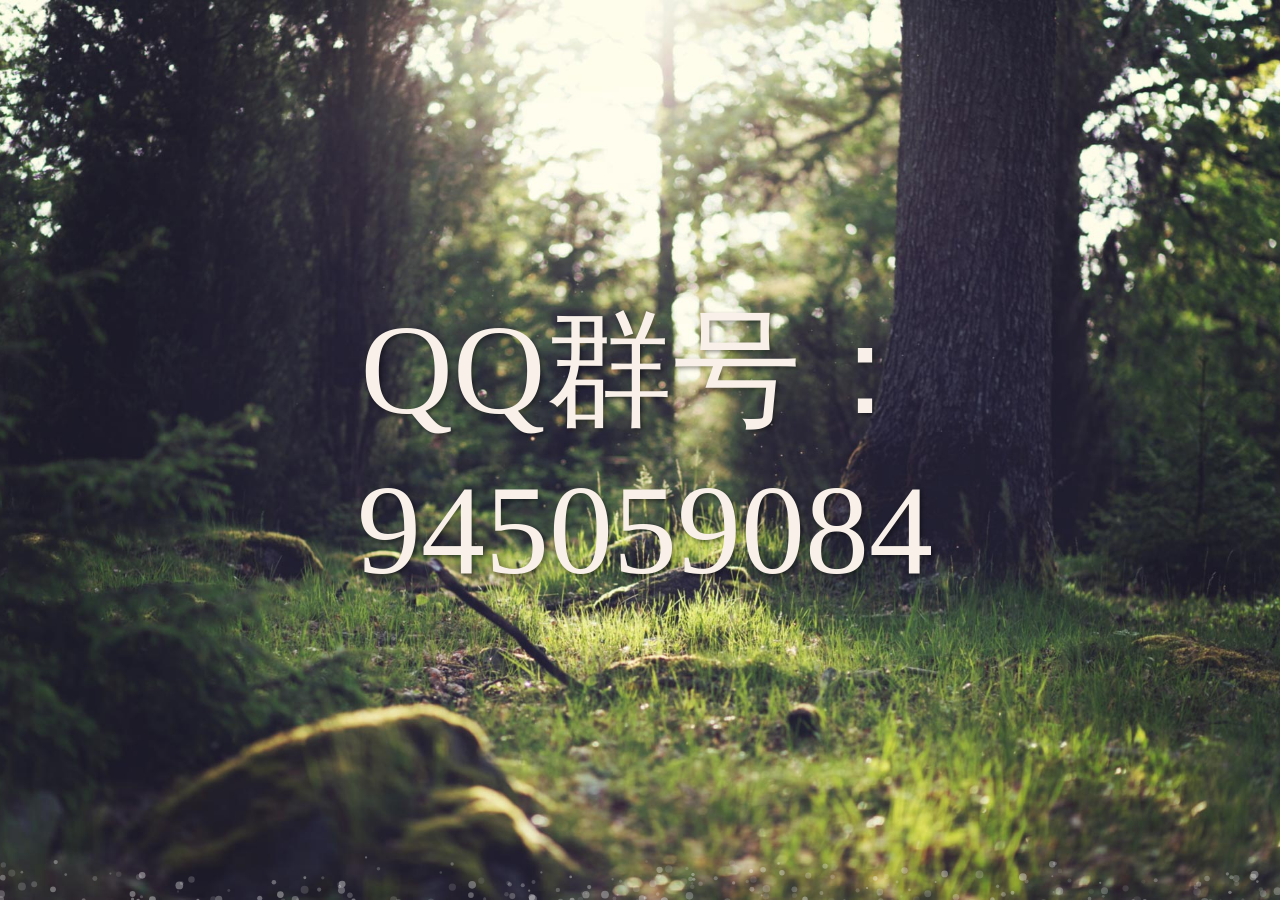
==== contact/index.html @ f1c2367b "update" ====
<!DOCTYPE html>
<html lang="en" class="no-js">

<head>
	<meta charset="UTF-8" />
	<meta http-equiv="X-UA-Compatible" content="IE=edge">
	<meta name="viewport" content="width=device-width, initial-scale=1">
	<title>加入我们吧！</title>

	<link rel="stylesheet" type="text/css" href="css/normalize.css" />
	<link rel="stylesheet" type="text/css" href="css/demo.css" />
	<link rel="icon" type="image/x-icon" href="https://imgbed.mengnankk.asia/202407101803086.jpg">
	<!--必要样式-->
	<link rel="stylesheet" type="text/css" href="css/component.css" />

	<!--[if IE]>
	<script src="js/html5.js"></script>
<![endif]-->
	<style>
		.image-container {
			text-align: center;
			margin-top: 20px;
		}

		.image-container img {
			border: 5px solid transparent;
			border-radius: 15px;
		}

		.image-description {
			margin-top: 10px;
			font-family: Arial, sans-serif;
			font-size: 16px;
			color: #333;
		}
	</style>
</head>

<body>
	<div class="container demo-2">
		<div class="content">
			<div id="large-header" class="large-header">
				<canvas id="demo-canvas"></canvas>
				<h1 class="main-title">QQ群号：945059084</h1>
				
				<div class="image-container">
					<img src="https://imgbed.mengnankk.asia/202407101852641.jpg" alt="Description of the image">
					<div class="image-description">This is the description of the image.</div>
				</div>
				
			</div>
		</div><!-- /content -->
	</div><!-- /container -->
	<script src="js/rAF.js"></script>
	<script src="js/demo-2.js"></script>
</body>

</html>
---- contact/css/demo.css ----
@font-face {
	font-weight: normal;
	font-style: normal;
	font-family: 'codropsicons';
	src:url('../fonts/codropsicons/codropsicons.eot');
	src:url('../fonts/codropsicons/codropsicons.eot?#iefix') format('embedded-opentype'),
		url('../fonts/codropsicons/codropsicons.woff') format('woff'),
		url('../fonts/codropsicons/codropsicons.ttf') format('truetype'),
		url('../fonts/codropsicons/codropsicons.svg#codropsicons') format('svg');
}

*, *:after, *:before { -webkit-box-sizing: border-box; box-sizing: border-box; }
.clearfix:before, .clearfix:after { content: ''; display: table; }
.clearfix:after { clear: both; }

body {
	background: #fff;
	color: #383a3c;
	font-weight: 400;
	font-size: 1em;
	line-height: 1.25;
	font-family: 'Raleway', Calibri, Arial, sans-serif;
}

a, button {
	outline: none;
}

a {
	color: #566473;
	text-decoration: none;
}

a:hover, a:focus {
	color: #34495e;
}

section {
	padding: 1em;
	text-align: center;
}

p.ref {
	text-align: center;
	padding: 2em 1em;
}

/* Header */
.codrops-header {
	margin: 0 auto;
	padding: 2em;
	text-align: center;
	max-width: 900px;
}

.codrops-header h1 {
	margin: 0;
	font-size: 4.5em;
	line-height: 1;
	font-weight: 200;
}

.codrops-header h1 span {
	display: block;
	padding: 1em 0 1.5em;
	font-size: 36%;
	color: #95a5a6;
	line-height: 1.4;
}

/* To Navigation Style */
.codrops-top {
	width: 100%;
	text-transform: uppercase;
	font-weight: 700;
	font-size: 0.69em;
	text-align: center;
	padding: 3em 0;
}

.codrops-top a {
	display: inline-block;
	padding: 1.5em;
	text-decoration: none;
	letter-spacing: 1px;
}

.codrops-icon:before {
	margin: 0 4px;
	text-transform: none;
	font-weight: normal;
	font-style: normal;
	font-variant: normal;
	font-family: 'codropsicons';
	line-height: 1;
	speak: none;
	-webkit-font-smoothing: antialiased;
}

.codrops-icon-drop:before {
	content: "\e001";
}

.codrops-icon-prev:before {
	content: "\e004";
}

/* Demo Buttons Style */
.codrops-demos {
	padding-top: 1em;
	font-size: 0.8em;
	text-align:center;
}

.codrops-demos a {
	display: inline-block;
	margin: 0.35em 0.1em;
	padding: 0.5em 1.2em;
	outline: none;
	text-decoration: none;
	text-transform: uppercase;
	letter-spacing: 1px;
	font-weight: 700;
	border-radius: 2px;
	font-size: 110%;
	border: 2px solid transparent;
}

.codrops-demos a:hover,
.codrops-demos a.current-demo {
	border-color: #383a3c;
}

.codrops-demos h3 {
	margin: 0;
	padding: 1em 0 0.5em 0;
	font-size: 0.9em;
	float: left;
	min-width: 90px;
	clear: left;
}

.codrops-demos div:not(:first-child) h3 {
	padding-top: 2em;
}

.codrops-demos a:hover,
.codrops-demos a.current-demo {
	color: inherit;
	border-color: initial;
}

/* Related demos */
.related {
	padding: 10em 0;
}

.related p {
	font-size: 1.5em;
}

.related > a {
	display: inline-block;
	text-align: center;
	margin: 20px 10px;
	padding: 25px;
	vertical-align: middle;
}

.related a img {
	max-width: 100%;
	opacity: 0.8;
	border-radius: 10px;
}

.related a:hover img,
.related a:active img {
	opacity: 1;
}

.related a h3 {
	margin: 0;
	min-height: 63px;
	padding: 0.5em 0 0.3em;
	max-width: 300px;
	text-align: center;
	font-weight: 400;
	font-size: 1em;
}

@media screen and (max-width: 40em) {

	.codrops-header h1 {
		font-size: 2.5em;
	}
}
---- contact/css/component.css ----
/* Header */
.large-header {
	position: relative;
	width: 100%;
	background: #333;
	overflow: hidden;
	background-size: cover;
	background-position: center center;
	z-index: 1;
}

.demo-1 .large-header {
	background-image: url('../img/demo-1-bg.jpg');
}

.demo-2 .large-header {
	background-image: url('../img/demo-2-bg.jpg');
	background-position: center bottom;
}

.demo-3 .large-header {
	background: #7f8c8d;
}

.demo-4 .large-header {
	background: #f9f1e9;
}

.main-title {
	position: absolute;
	margin: 0;
	padding: 0;
	color: #f9f1e9;
	text-align: center;
	top: 50%;
	left: 50%;
	-webkit-transform: translate3d(-50%,-50%,0);
	transform: translate3d(-50%,-50%,0);
}

.demo-1 .main-title, 
.demo-3 .main-title {
	text-transform: uppercase;
	font-size: 4.2em;
	letter-spacing: 0.1em;
}

.demo-2 .main-title {
	font-family: 'Clicker Script', cursive;
	font-weight: normal;
	font-size: 8em;
	padding-left: 10px;
	text-shadow: 2px 2px 4px rgba(0,0,0,0.4);
}

.demo-2 .main-title::before {
	content: '';
	width: 20vw;
	height: 20vw;
	min-width: 3.5em;
	min-height: 3.5em;
	background: url(../img/deco.svg) no-repeat center center;
	background-size: cover;
	position: absolute;
	top: 50%;
	left: 50%;
	border-radius: 50%;
	z-index: -1;
	-webkit-transform: translate3d(-50%,-50%,0);
	transform: translate3d(-50%,-50%,0);
}

.demo-3 .main-title {
	padding: 10px 40px;
	border: 10px double #f9f1e9;
	text-transform: uppercase;
	font-family: Londrina Outline, sans-serif;
}

.demo-4 .main-title {
	font-size: 6em;
	font-weight: 300;
	padding: 10px 30px;
	text-transform: uppercase;
	color: #222;
}

.main-title .thin {
	font-weight: 200;
}

@media only screen and (max-width : 768px) {
	.demo-1 .main-title, 
	.demo-3 .main-title,
	.demo-4 .main-title {
		font-size: 3em;
	}

	.demo-2 .main-title {
		font-size: 4em;
	}
}
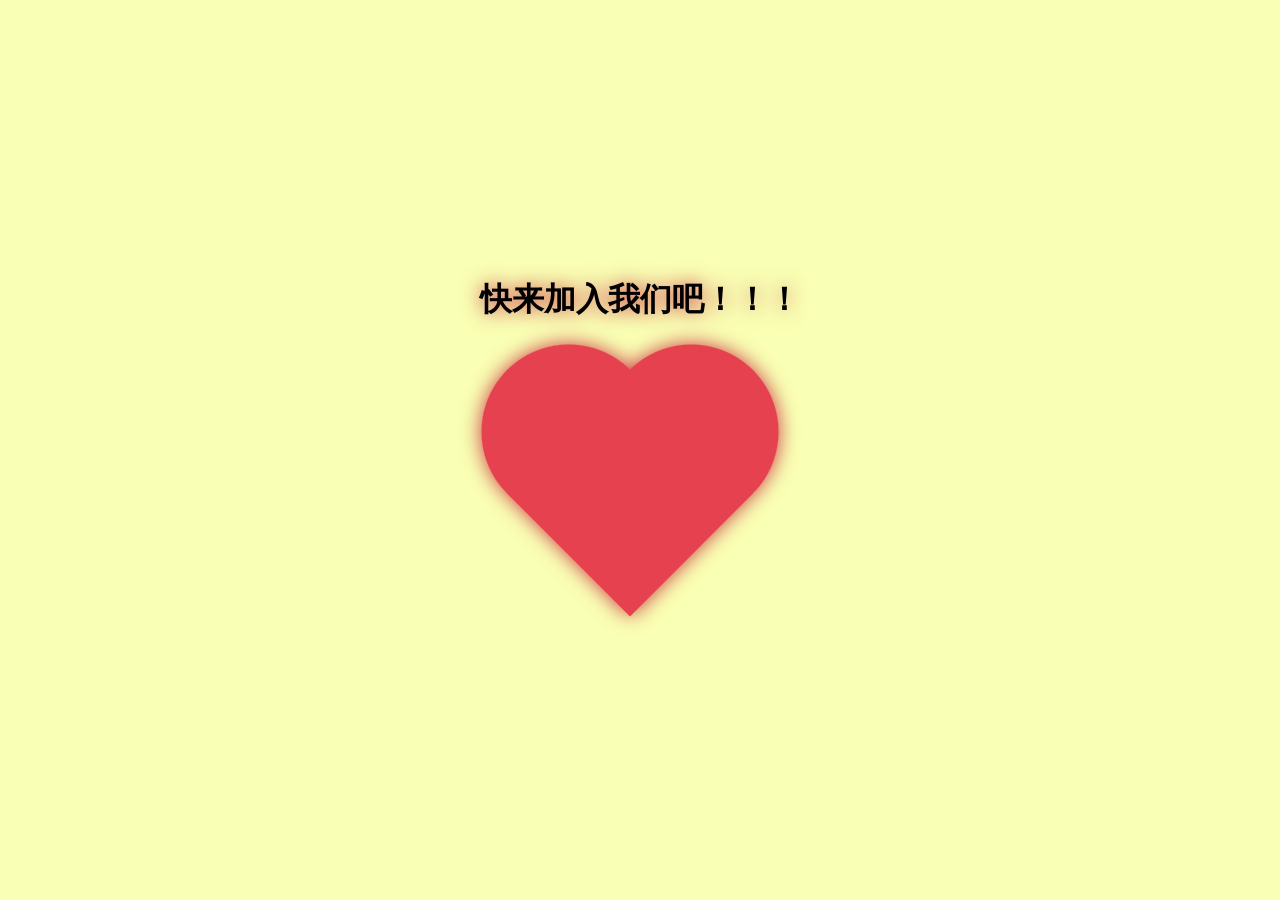
==== commit 01b62c6b: "联系加群方式改变" ====
--- a/contact/index.html
+++ b/contact/index.html
@@ -17,42 +17,45 @@
 	<script src="js/html5.js"></script>
 <![endif]-->
 	<style>
-		.image-container {
-			text-align: center;
-			margin-top: 20px;
-		}
+		img {
+  --s: 300px; /* image size */
+  
+  width: var(--s);
+  aspect-ratio: 1;
+  padding: calc(.09*var(--s)) calc(var(--s)/2 - var(--_p));
+  box-sizing: border-box;
+  object-fit: cover;
+  border-image: 
+    radial-gradient(#e5414e 69%,#0000 70%) 
+    84.5%/calc(var(--s)/2)/0 var(--_p);
+  clip-path: polygon(
+    calc(-41% - var(--_p)) 0,
+    calc(50%  - var(--_p)) 91%,
+    calc(50%  + var(--_p)) 91%,
+    calc(141% + var(--_p)) 0);
+  transition: .5s;
+  cursor: pointer;
+  --_p: 0px;
+}
+img:hover {
+  --_p: calc(var(--s)/2);
+}
 
-		.image-container img {
-			border: 5px solid transparent;
-			border-radius: 15px;
-		}
 
-		.image-description {
-			margin-top: 10px;
-			font-family: Arial, sans-serif;
-			font-size: 16px;
-			color: #333;
-		}
+body {
+  margin: 0;
+  min-height: 100vh;
+  display: grid;
+  place-content: center;
+  background: #f9ffb4;
+  filter: drop-shadow(0 0 10px #cc333f)
+}
 	</style>
 </head>
 
 <body>
-	<div class="container demo-2">
-		<div class="content">
-			<div id="large-header" class="large-header">
-				<canvas id="demo-canvas"></canvas>
-				<h1 class="main-title">QQ群号：945059084</h1>
-				
-				<div class="image-container">
-					<img src="https://imgbed.mengnankk.asia/202407101852641.jpg" alt="Description of the image">
-					<div class="image-description">This is the description of the image.</div>
-				</div>
-				
-			</div>
-		</div><!-- /content -->
-	</div><!-- /container -->
-	<script src="js/rAF.js"></script>
-	<script src="js/demo-2.js"></script>
+	<h1>快来加入我们吧！！！</h1>
+	<img src="./qq.png"  alt="a random girl">
 </body>
 
 </html>
